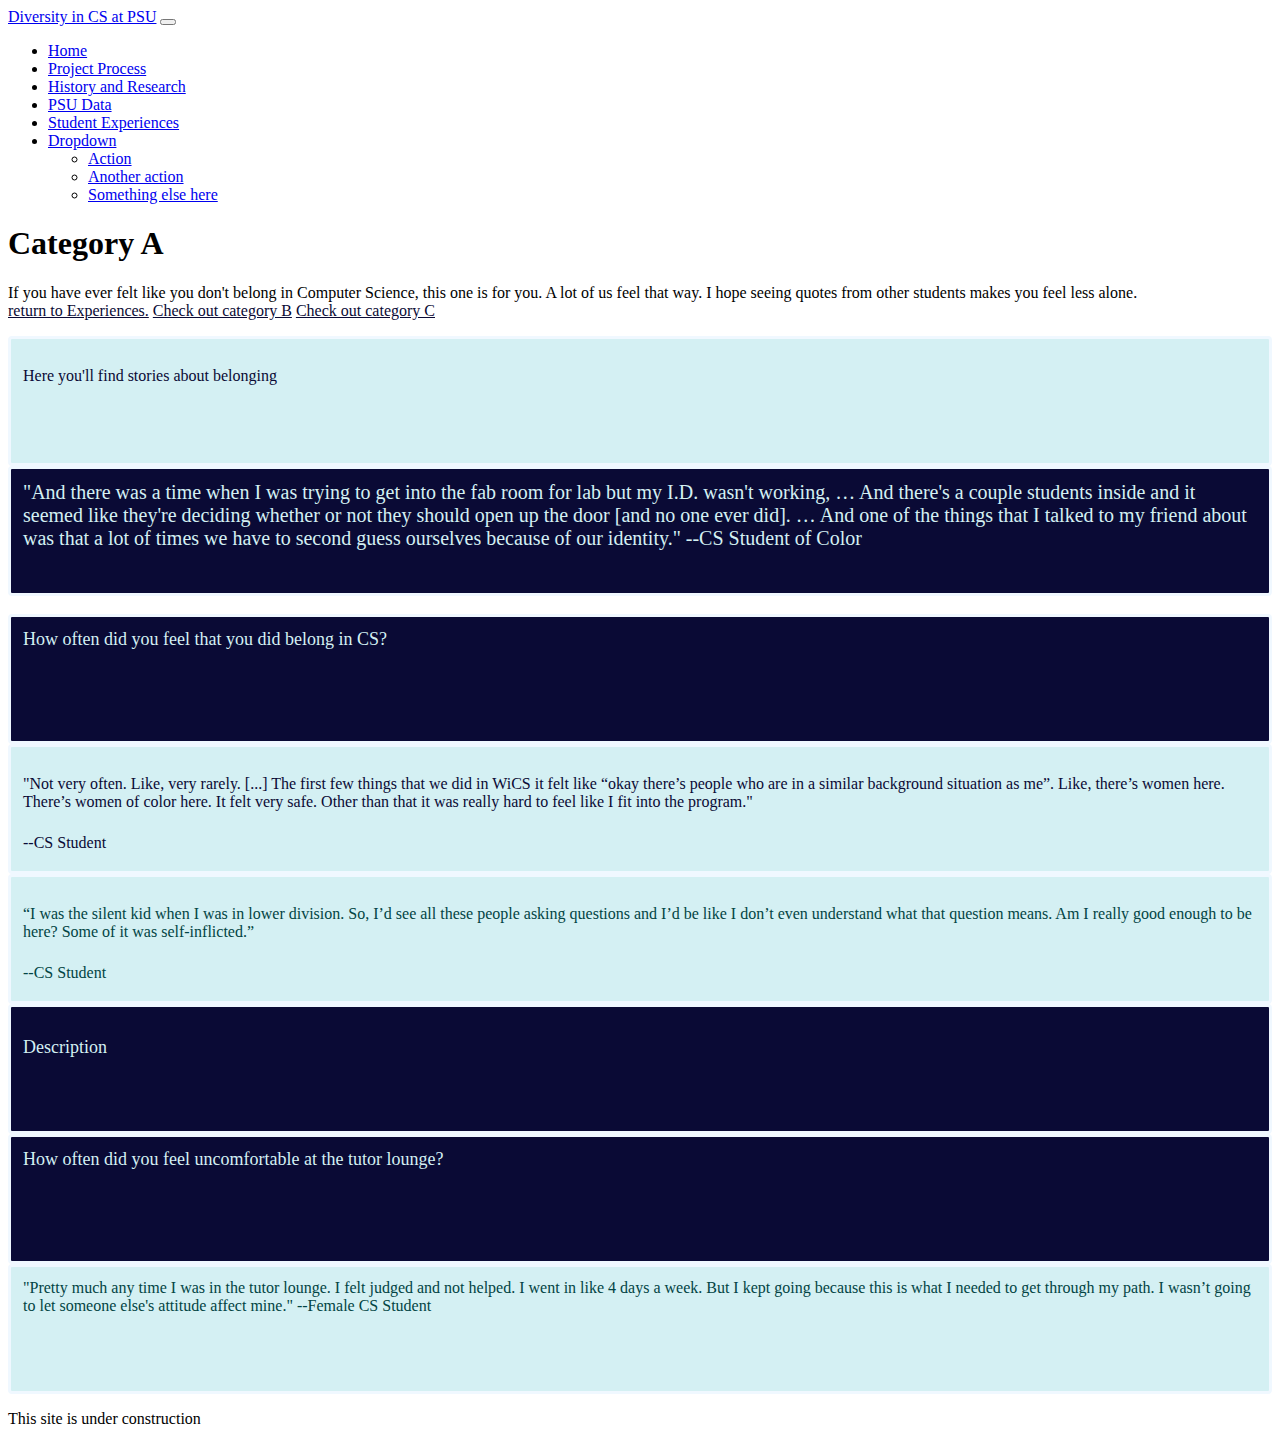
==== categorya.html @ de8aab0f "formatting" ====
<!DOCTYPE html>

<head>
  <!-- Required meta tags -->
  <meta charset="utf-8">
  <meta name="viewport" content="width=device-width, initial-scale=1">
  <link rel="stylesheet" href="resources/css/experience.css">
  <!-- Bootstrap CSS -->
  <link href="https://cdn.jsdelivr.net/npm/bootstrap@5.0.0-beta2/dist/css/bootstrap.min.css" rel="stylesheet"
    integrity="sha384-BmbxuPwQa2lc/FVzBcNJ7UAyJxM6wuqIj61tLrc4wSX0szH/Ev+nYRRuWlolflfl" crossorigin="anonymous">
  <title>Diversity in CS at PSU</title>
</head>

<body>
  <nav class="navbar navbar-expand-lg navbar-light bg-light">
    <div class="container-fluid">
      <a class="navbar-brand" href="index.html">Diversity in CS at PSU</a>
      <button class="navbar-toggler" type="button" data-bs-toggle="collapse" data-bs-target="#navbarNavDropdown"
        aria-controls="navbarNavDropdown" aria-expanded="false" aria-label="Toggle navigation">
        <span class="navbar-toggler-icon"></span>
      </button>
      <div class="collapse navbar-collapse" id="navbarNavDropdown">
        <ul class="navbar-nav">
          <li class="nav-item">
            <a class="nav-link active" aria-current="page" href="index.html">Home</a>
          </li>
          <li class="nav-item">
            <a class="nav-link" href="process.html">Project Process</a>
          </li>
          <li class="nav-item">
            <a class="nav-link" href="history.html">History and Research</a>
          </li>
          <li class="nav-item">
            <a class="nav-link" href="data.html">PSU Data</a>
          </li>
          <li class="nav-item">
            <a class="nav-link" href="experience.html">Student Experiences</a>
          </li>
          <li class="nav-item dropdown">
            <a class="nav-link dropdown-toggle" href="#" id="navbarDropdownMenuLink" role="button"
              data-bs-toggle="dropdown" aria-expanded="false">
              Dropdown
            </a>
            <ul class="dropdown-menu" aria-labelledby="navbarDropdownMenuLink">
              <li><a class="dropdown-item" href="#">Action</a></li>
              <li><a class="dropdown-item" href="#">Another action</a></li>
              <li><a class="dropdown-item" href="#">Something else here</a></li>
            </ul>
          </li>
        </ul>
      </div>
    </div>
  </nav>
  <div class="pricing-header px-3 py-3 pt-md-5 pb-md-4 mx-auto text-center">
    <h1 class="display-4">Category A</h1>
    <p class="lead px-5">If you have ever felt like you don't belong in Computer Science, this one is for you. A lot of
      us
      feel that way. I hope seeing quotes from other students makes you feel less alone.
      <br>
      <a href="experience.html" class="link-color"> return to Experiences.</a>
      <a class="link-color" href="categoryb.html">Check out category B</a>
      <a class="link-color" href="categoryc.html">Check out category C</a>
    </p>
  </div>
  <div class="container">
    <div class="row">
      <div class="col-md-6 quote categorya-quote">
        <p>Here you'll find stories about belonging</p>
      </div>
      <div class="col-6 top-quote categorya-description p-5">
        "And there was a time when I was trying to get into the fab room for lab but my I.D. wasn't working, … And
        there's a couple students inside and it seemed like they're deciding whether or not they should open up the door
        [and no one ever did].
        … And one of the things that I talked to my friend about was that a lot of times we have to second guess
        ourselves because of our identity."
        --CS Student of Color

      </div>
    </div>
    <br>
    <div class="row">
      <div class="col-md-4 categories categorya-description">How often did you feel that you did belong in CS?
      </div>
      <div class="col-md-8 quote categorya-quote">
        <p>
          "Not very often. Like, very rarely. [...]
          The first few things that we did in WiCS it felt like “okay there’s people who are in a similar background
          situation as me”. Like, there’s women here. There’s women of color here. It felt very safe. Other than that it
          was really hard to feel like I fit into the program."
        </p>
        --CS Student
      </div>
    </div>
    <div class="row">
      <div class="col-md-8 quote">

        <p>
          “I was the silent kid when I was in lower division. So, I’d see all these people asking questions and I’d be
          like I don’t even understand what that question means. Am I really good enough to be here? Some of it was
          self-inflicted.”
        </p>
        --CS Student

      </div>
      <div class="col-md-4 categories categorya-description">
        <p>
          Description
        </p>
      </div>
    </div>
    <div class="row">
      <div class="col-md-4 categories categorya-description">
        How often did you feel uncomfortable at the tutor lounge?
      </div>
      <div class="col-md-8 quote">
        "Pretty much any time I was in the tutor lounge. I felt judged and not helped. I went in like 4 days a week. But
        I kept going because this is what I needed to get through my path. I wasn’t going to let someone else's attitude
        affect mine."
        --Female CS Student
      </div>
    </div>
    <p class="lead">This site is under construction</p>
  </div>
  <!-- Bootstrap JS Dependencies -->
  <script src="https://cdn.jsdelivr.net/npm/bootstrap@5.0.0-beta2/dist/js/bootstrap.bundle.min.js"
    integrity="sha384-b5kHyXgcpbZJO/tY9Ul7kGkf1S0CWuKcCD38l8YkeH8z8QjE0GmW1gYU5S9FOnJ0"
    crossorigin="anonymous"></script>
</body>
---- resources/css/experience.css ----
.top-quote {
  font-size: 20px;
  font-weight: 300;
  background-color: #024444;
  color: #d4f0f3;
}

.categories {
  background-color: #024444;
  color: #d4f0f3;
  font-weight: 400;
  font-size: 18px;
}

.description {
  font-size: 18px;
}

.link-color {
  color: #0a0a35;
}
.quote {
  font-size: 16px;
  font-weight: 400;
  background-color: #d4f0f3;
  color: #024444;
}

.categorya-quote {
  color: #0a0a35;
}
.categorya-description {
  background-color: #0a0a35;
}

.categoryb-quote {
  color: midnightblue;
}
.categoryb-description {
  background-color: midnightblue;
  color: #d4f0f3;
}

.categoryc-quote {
  color: #3c264d;
}
.categoryc-description {
  background-color: #3c264d;
}

.emphasis {
  font-weight: 600;
  display: inline;
}

.container {
  font-size: 16px;
  display: grid;
}

.row > * {
  display: grid;
  min-height: 100px;
  border: 3px solid aliceblue;
  padding: 12px;
  border-radius: 4px;
}

.experience-link {
  color: #d4f0f3;
  font-size: 24px;
  align-items: center;
}

.page-content {
  background-color: aliceblue;
}

@media screen and (max-width: 770px) {
  .container {
    max-width: 100%;
  }
}
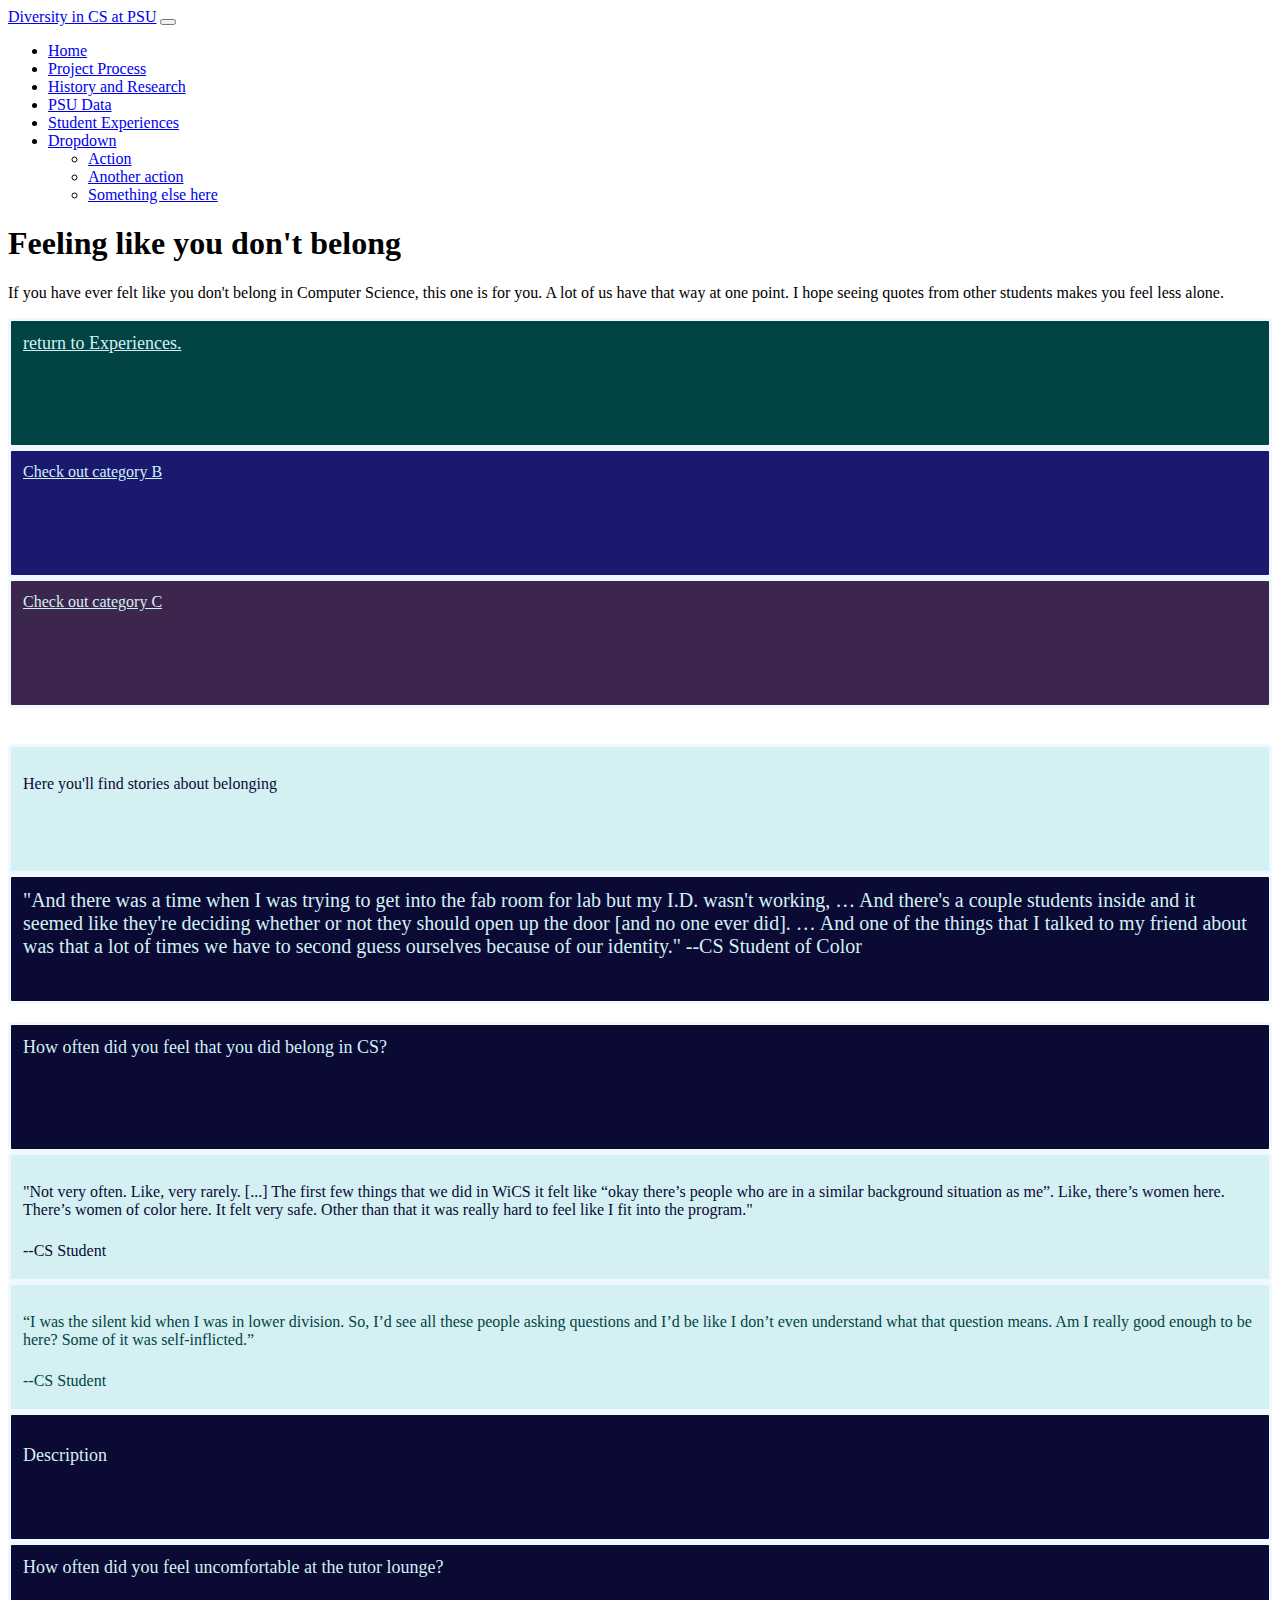
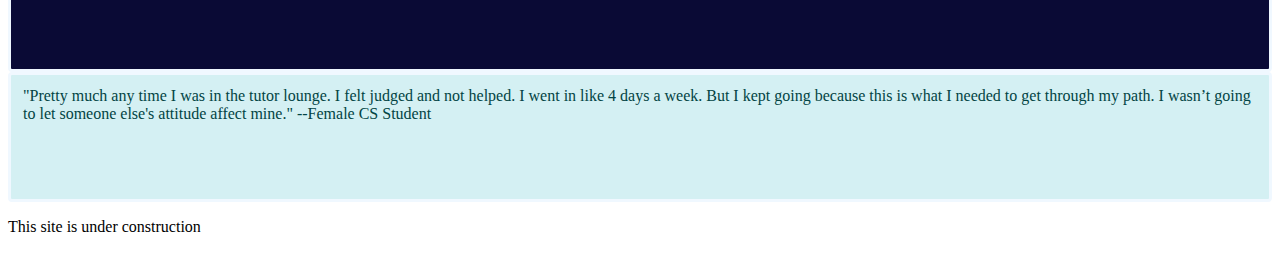
==== commit 84b43730: "some styling" ====
--- a/categorya.html
+++ b/categorya.html
@@ -52,17 +52,19 @@
     </div>
   </nav>
   <div class="pricing-header px-3 py-3 pt-md-5 pb-md-4 mx-auto text-center">
-    <h1 class="display-4">Category A</h1>
+    <h1 class="display-4">Feeling like you don't belong</h1>
     <p class="lead px-5">If you have ever felt like you don't belong in Computer Science, this one is for you. A lot of
-      us
-      feel that way. I hope seeing quotes from other students makes you feel less alone.
-      <br>
-      <a href="experience.html" class="link-color"> return to Experiences.</a>
-      <a class="link-color" href="categoryb.html">Check out category B</a>
-      <a class="link-color" href="categoryc.html">Check out category C</a>
+      us have that way at one point. I hope seeing quotes from other students makes you feel less alone.
     </p>
-  </div>
+  </div> 
+
   <div class="container">
+    <div class="row">
+      <a href="experience.html" class="col-md-4 link-color categories"> return to Experiences.</a>
+      <a class="col-md-4 link-color categoryb-description" href="categoryb.html">Check out category B</a>
+      <a class="col-md-4 link-color categoryc-description" href="categoryc.html">Check out category C</a>
+    </div>
+<br><br>
     <div class="row">
       <div class="col-md-6 quote categorya-quote">
         <p>Here you'll find stories about belonging</p>
--- a/resources/css/experience.css
+++ b/resources/css/experience.css
@@ -18,7 +18,7 @@
 }
 
 .link-color {
-  color: #0a0a35;
+  color: #d4f0f3;
 }
 .quote {
   font-size: 16px;
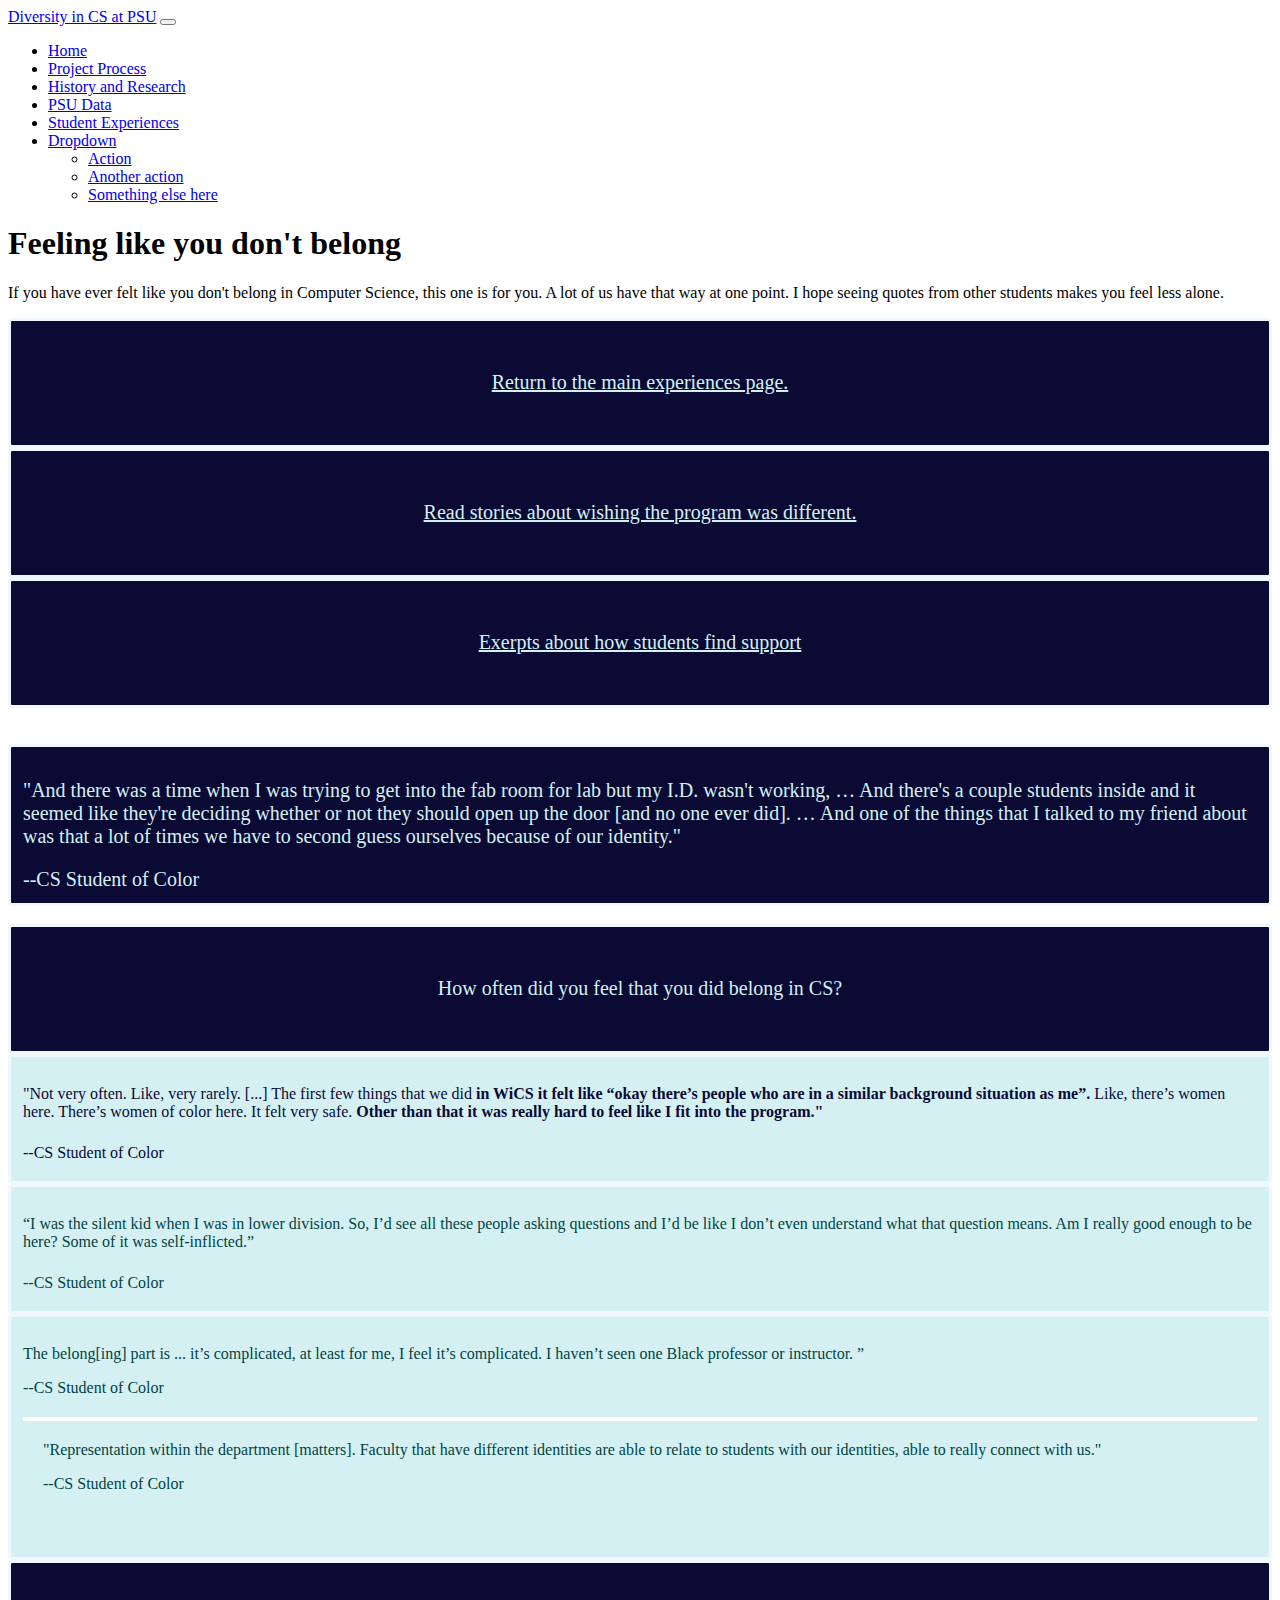
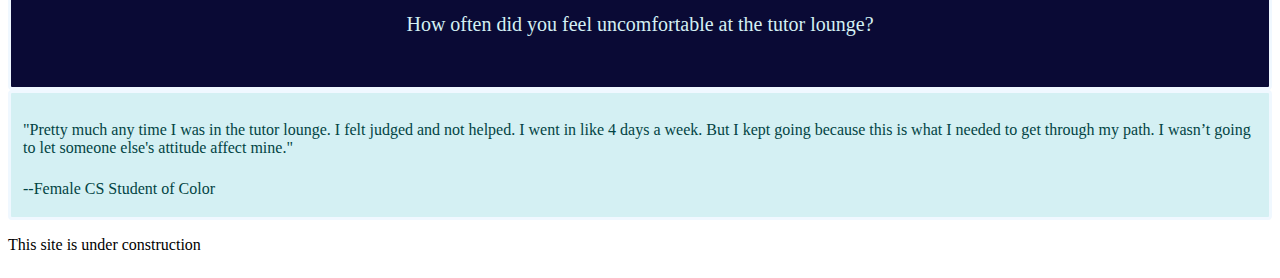
==== commit 8833a6df: "preliminary category pages finished" ====
--- a/categorya.html
+++ b/categorya.html
@@ -56,69 +56,90 @@
     <p class="lead px-5">If you have ever felt like you don't belong in Computer Science, this one is for you. A lot of
       us have that way at one point. I hope seeing quotes from other students makes you feel less alone.
     </p>
-  </div> 
+  </div>
 
   <div class="container">
     <div class="row">
-      <a href="experience.html" class="col-md-4 link-color categories"> return to Experiences.</a>
-      <a class="col-md-4 link-color categoryb-description" href="categoryb.html">Check out category B</a>
-      <a class="col-md-4 link-color categoryc-description" href="categoryc.html">Check out category C</a>
+      <a class="col-md-4 description categorya-description" href="experience.html"> Return to the main experiences
+        page.</a>
+      <a class="col-md-4 description categorya-description" href="categoryb.html">Read stories about wishing the program
+        was different.</a>
+      <a class="col-md-4 description categorya-description" href="categoryc.html">Exerpts about how students find
+        support</a>
     </div>
-<br><br>
+    <br><br>
     <div class="row">
-      <div class="col-md-6 quote categorya-quote">
-        <p>Here you'll find stories about belonging</p>
-      </div>
-      <div class="col-6 top-quote categorya-description p-5">
-        "And there was a time when I was trying to get into the fab room for lab but my I.D. wasn't working, … And
-        there's a couple students inside and it seemed like they're deciding whether or not they should open up the door
-        [and no one ever did].
-        … And one of the things that I talked to my friend about was that a lot of times we have to second guess
-        ourselves because of our identity."
+
+      <div class="col-12 top-quote categorya-description p-5">
+        <p>
+          "And there was a time when I was trying to get into the fab room for lab but my I.D. wasn't working, … And
+          there's a couple students inside and it seemed like they're deciding whether or not they should open up the
+          door
+          [and no one ever did].
+          … And one of the things that I talked to my friend about was that a lot of times we have to second guess
+          ourselves because of our identity."
+        </p>
+
         --CS Student of Color
 
       </div>
     </div>
     <br>
     <div class="row">
-      <div class="col-md-4 categories categorya-description">How often did you feel that you did belong in CS?
+      <div class="col-md-4 description categorya-description">How often did you feel that you did belong in CS?
       </div>
       <div class="col-md-8 quote categorya-quote">
         <p>
           "Not very often. Like, very rarely. [...]
-          The first few things that we did in WiCS it felt like “okay there’s people who are in a similar background
-          situation as me”. Like, there’s women here. There’s women of color here. It felt very safe. Other than that it
-          was really hard to feel like I fit into the program."
+          The first few things that we did <strong>in WiCS it felt like “okay there’s people who are in a similar
+            background
+            situation as me”.</strong> Like, there’s women here. There’s women of color here. It felt very safe.
+          <strong>Other than that it
+            was really hard to feel like I fit into the program."</strong>
         </p>
-        --CS Student
+        --CS Student of Color
       </div>
     </div>
     <div class="row">
-      <div class="col-md-8 quote">
+      <div class="col-6 quote">
 
         <p>
           “I was the silent kid when I was in lower division. So, I’d see all these people asking questions and I’d be
           like I don’t even understand what that question means. Am I really good enough to be here? Some of it was
           self-inflicted.”
         </p>
-        --CS Student
+        --CS Student of Color
 
       </div>
-      <div class="col-md-4 categories categorya-description">
+      <div class="col-6 quote">
+        <span style="padding-bottom: 20px;">
         <p>
-          Description
+          The belong[ing] part is ... it’s complicated, at least for me, I feel it’s complicated. I haven’t seen one
+          Black professor or instructor. ”
         </p>
+        --CS Student of Color
+      </span>
+        <span class="mini-block">
+          "Representation within the department [matters]. Faculty that have different identities are able to relate to students
+          with our identities, able to really connect with us."
+        </p>
+        --CS Student of Color</span>
+        <p>
       </div>
     </div>
     <div class="row">
-      <div class="col-md-4 categories categorya-description">
+      <div class="col-md-4 description categorya-description">
         How often did you feel uncomfortable at the tutor lounge?
       </div>
       <div class="col-md-8 quote">
-        "Pretty much any time I was in the tutor lounge. I felt judged and not helped. I went in like 4 days a week. But
-        I kept going because this is what I needed to get through my path. I wasn’t going to let someone else's attitude
-        affect mine."
-        --Female CS Student
+        <p>
+          "Pretty much any time I was in the tutor lounge. I felt judged and not helped. I went in like 4 days a week.
+          But
+          I kept going because this is what I needed to get through my path. I wasn’t going to let someone else's
+          attitude
+          affect mine."
+        </p>
+        --Female CS Student of Color
       </div>
     </div>
     <p class="lead">This site is under construction</p>
--- a/resources/css/experience.css
+++ b/resources/css/experience.css
@@ -6,20 +6,23 @@
   color: #d4f0f3;
 }
 
-.categories {
-  background-color: #024444;
+.description {
   color: #d4f0f3;
-  font-weight: 400;
-  font-size: 18px;
-}
-
-.description {
-  font-size: 18px;
+  font-size: 20px;
+  align-content: center;
+  justify-content: center;
 }
 
 .link-color {
   color: #d4f0f3;
 }
+
+.mini-block {
+  border-top: solid 4px white; 
+  padding: 20px;
+
+}
+
 .quote {
   font-size: 16px;
   font-weight: 400;
@@ -39,7 +42,6 @@
 }
 .categoryb-description {
   background-color: midnightblue;
-  color: #d4f0f3;
 }
 
 .categoryc-quote {
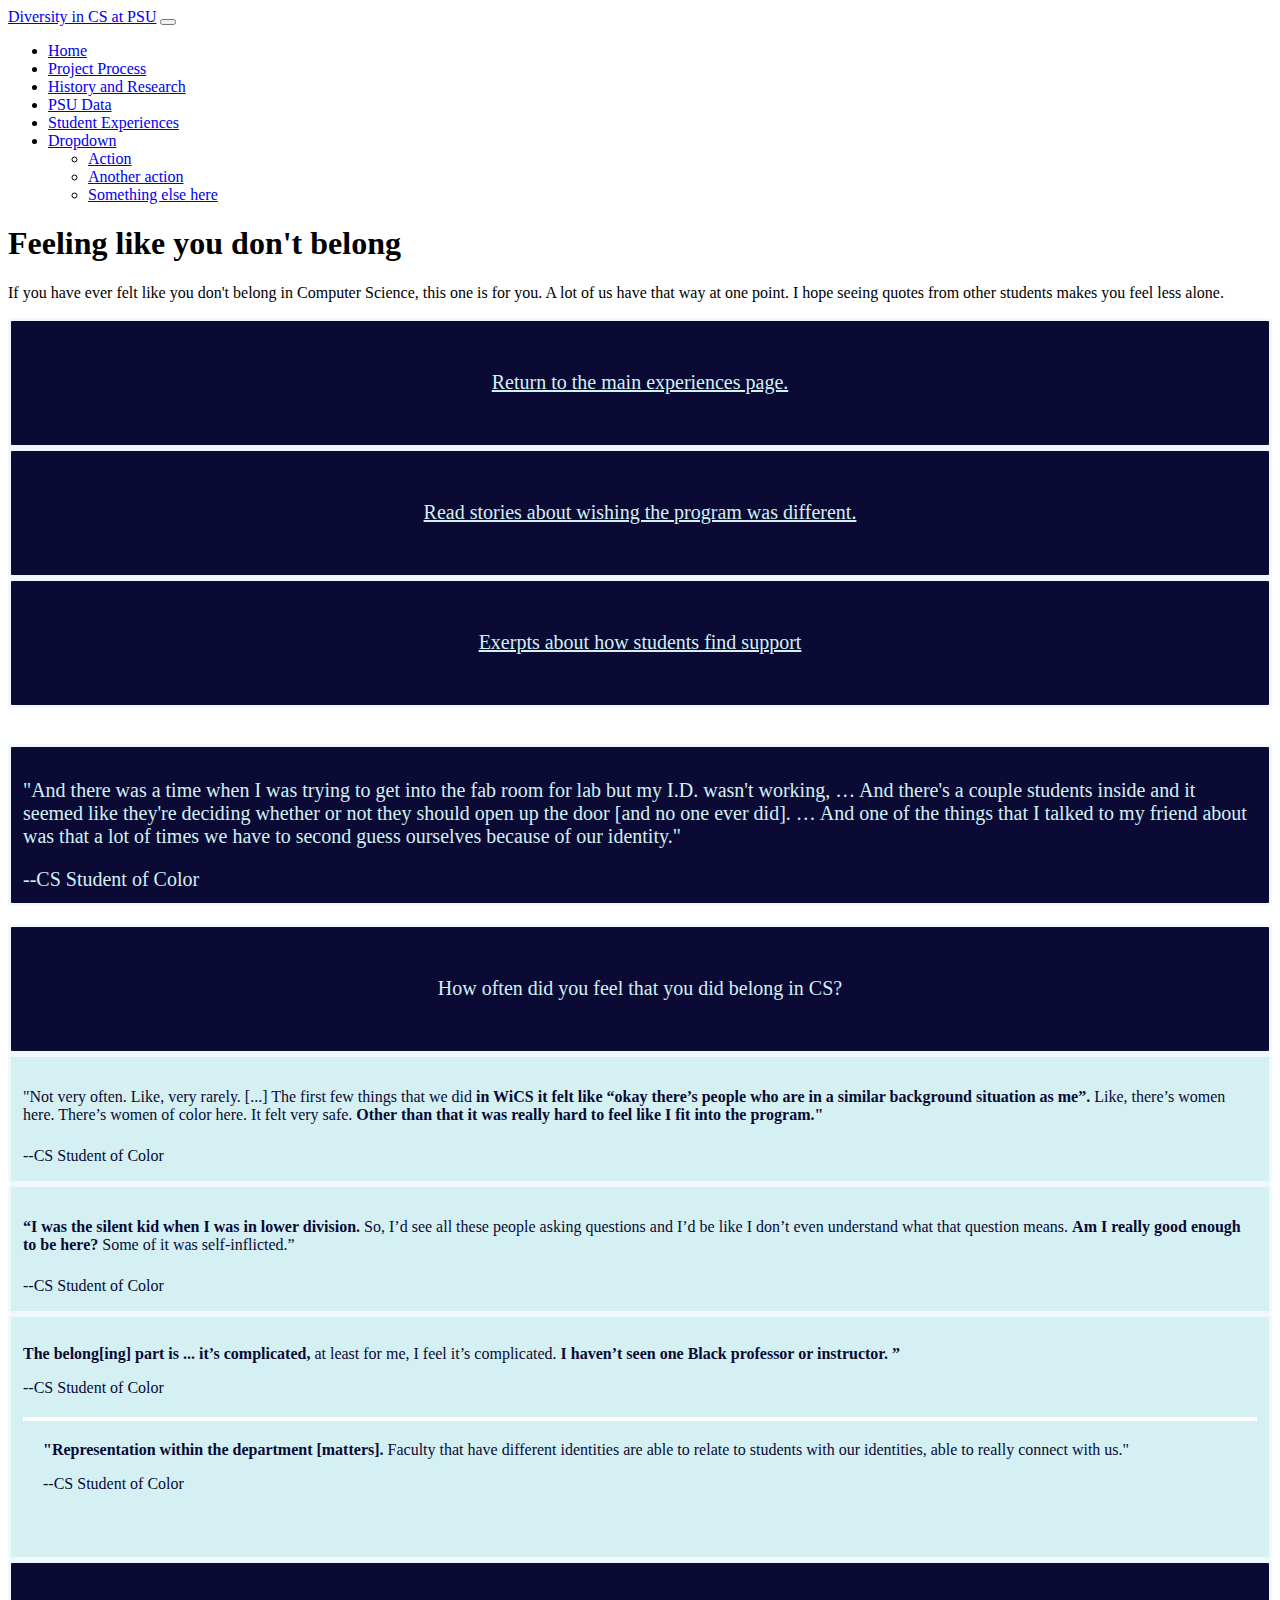
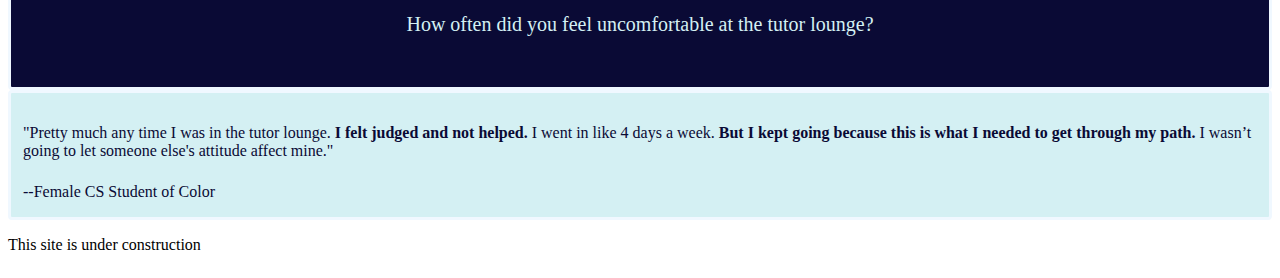
==== commit 5a11a66f: "fixed font color consistency" ====
--- a/categorya.html
+++ b/categorya.html
@@ -101,29 +101,32 @@
       </div>
     </div>
     <div class="row">
-      <div class="col-6 quote">
-
+      <div class="col-6 quote categorya-quote">
         <p>
-          “I was the silent kid when I was in lower division. So, I’d see all these people asking questions and I’d be
-          like I don’t even understand what that question means. Am I really good enough to be here? Some of it was
+          <strong>“I was the silent kid when I was in lower division.</strong> So, I’d see all these people asking
+          questions and I’d be
+          like I don’t even understand what that question means. <strong>Am I really good enough to be here?
+          </strong>Some of it was
           self-inflicted.”
         </p>
         --CS Student of Color
 
       </div>
-      <div class="col-6 quote">
+      <div class="col-6 categorya-quote quote">
         <span style="padding-bottom: 20px;">
-        <p>
-          The belong[ing] part is ... it’s complicated, at least for me, I feel it’s complicated. I haven’t seen one
-          Black professor or instructor. ”
-        </p>
-        --CS Student of Color
-      </span>
-        <span class="mini-block">
-          "Representation within the department [matters]. Faculty that have different identities are able to relate to students
+          <p>
+            <strong>The belong[ing] part is ... it’s complicated,</strong> at least for me, I feel it’s complicated.
+            <strong>I haven’t seen one
+              Black professor or instructor. ”</strong>
+          </p>
+          --CS Student of Color
+        </span>
+        <span class="mini-block categorya-quote">
+          <strong>"Representation within the department [matters]. </strong>Faculty that have different identities are
+          able to relate to students
           with our identities, able to really connect with us."
-        </p>
-        --CS Student of Color</span>
+          </p>
+          --CS Student of Color</span>
         <p>
       </div>
     </div>
@@ -131,13 +134,12 @@
       <div class="col-md-4 description categorya-description">
         How often did you feel uncomfortable at the tutor lounge?
       </div>
-      <div class="col-md-8 quote">
+      <div class="col-md-8 categorya-quote quote">
         <p>
-          "Pretty much any time I was in the tutor lounge. I felt judged and not helped. I went in like 4 days a week.
-          But
-          I kept going because this is what I needed to get through my path. I wasn’t going to let someone else's
-          attitude
-          affect mine."
+          "Pretty much any time I was in the tutor lounge. <strong>I felt judged and not helped.</strong> I went in like
+          4 days a week.
+          <strong>But I kept going because this is what I needed to get through my path.</strong> I wasn’t going to let someone else's
+            attitude affect mine."
         </p>
         --Female CS Student of Color
       </div>
--- a/resources/css/experience.css
+++ b/resources/css/experience.css
@@ -23,11 +23,20 @@
 
 }
 
+.top-description {
+  font-size: 18px;
+  font-weight: 400;
+  background-color: #d4f0f3;
+  color: #024444;
+  align-items: center;
+}
+
 .quote {
   font-size: 16px;
   font-weight: 400;
   background-color: #d4f0f3;
   color: #024444;
+  align-items: center;
 }
 
 .categorya-quote {
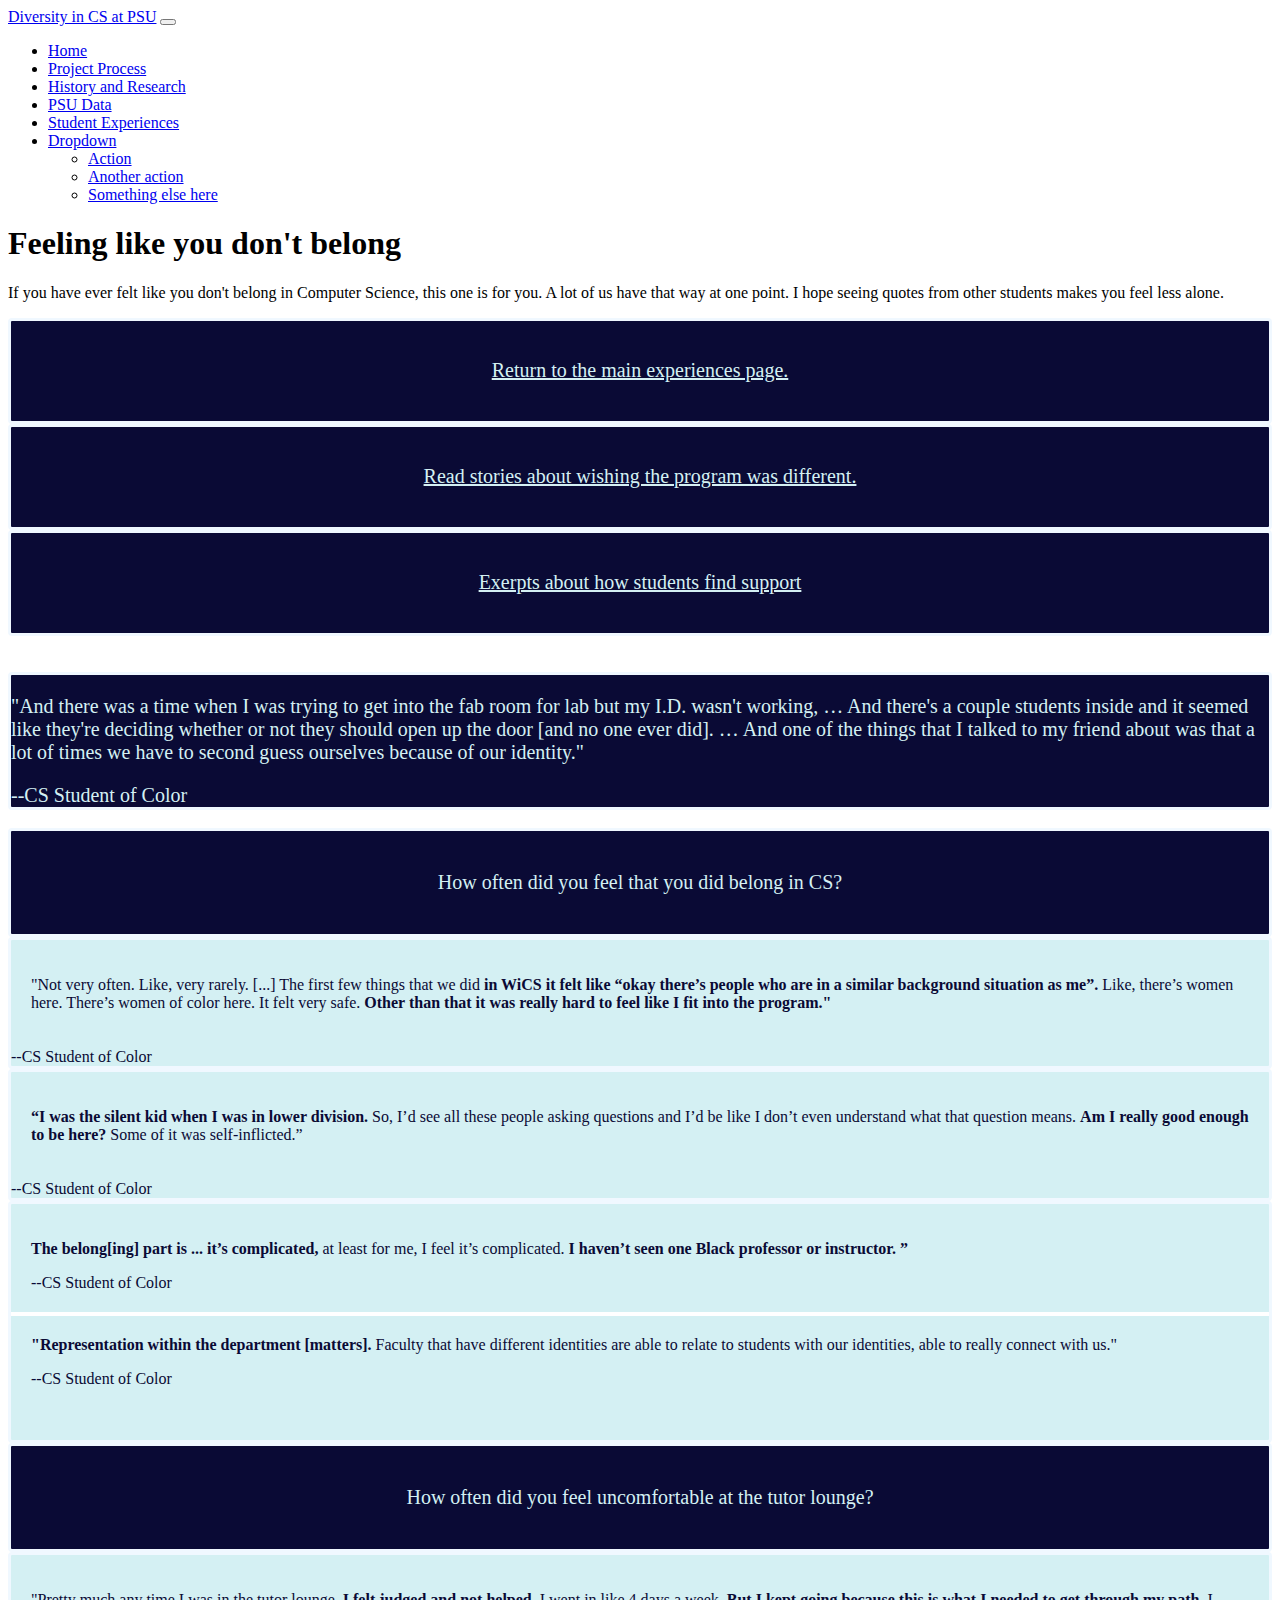
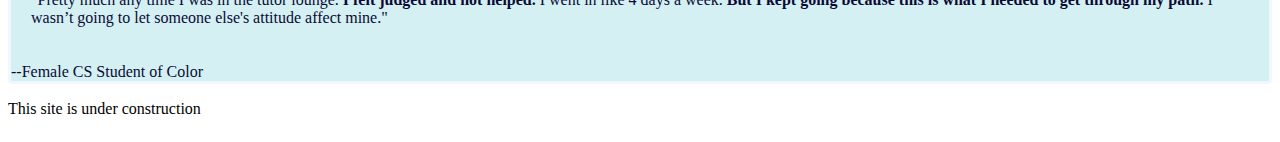
==== commit 691c095d: "fixed padding consistency" ====
--- a/categorya.html
+++ b/categorya.html
@@ -86,10 +86,12 @@
     </div>
     <br>
     <div class="row">
-      <div class="col-md-4 description categorya-description">How often did you feel that you did belong in CS?
+      <div class="col-md-4 description categorya-description">
+        <p class="mini-block">How often did you feel that you did belong in CS?
+        </p>
       </div>
       <div class="col-md-8 quote categorya-quote">
-        <p>
+        <p class="mini-block">
           "Not very often. Like, very rarely. [...]
           The first few things that we did <strong>in WiCS it felt like “okay there’s people who are in a similar
             background
@@ -102,7 +104,7 @@
     </div>
     <div class="row">
       <div class="col-6 quote categorya-quote">
-        <p>
+        <p class="mini-block">
           <strong>“I was the silent kid when I was in lower division.</strong> So, I’d see all these people asking
           questions and I’d be
           like I don’t even understand what that question means. <strong>Am I really good enough to be here?
@@ -113,7 +115,7 @@
 
       </div>
       <div class="col-6 categorya-quote quote">
-        <span style="padding-bottom: 20px;">
+        <span class="mini-block">
           <p>
             <strong>The belong[ing] part is ... it’s complicated,</strong> at least for me, I feel it’s complicated.
             <strong>I haven’t seen one
@@ -121,7 +123,7 @@
           </p>
           --CS Student of Color
         </span>
-        <span class="mini-block categorya-quote">
+        <span class="mini-block categorya-quote" style="  border-top: solid 4px white;">
           <strong>"Representation within the department [matters]. </strong>Faculty that have different identities are
           able to relate to students
           with our identities, able to really connect with us."
@@ -132,14 +134,17 @@
     </div>
     <div class="row">
       <div class="col-md-4 description categorya-description">
-        How often did you feel uncomfortable at the tutor lounge?
+        <p class=" mini-block">
+          How often did you feel uncomfortable at the tutor lounge?
+        </p>
       </div>
       <div class="col-md-8 categorya-quote quote">
-        <p>
+        <p class=" mini-block">
           "Pretty much any time I was in the tutor lounge. <strong>I felt judged and not helped.</strong> I went in like
           4 days a week.
-          <strong>But I kept going because this is what I needed to get through my path.</strong> I wasn’t going to let someone else's
-            attitude affect mine."
+          <strong>But I kept going because this is what I needed to get through my path.</strong> I wasn’t going to let
+          someone else's
+          attitude affect mine."
         </p>
         --Female CS Student of Color
       </div>
--- a/resources/css/experience.css
+++ b/resources/css/experience.css
@@ -18,9 +18,7 @@
 }
 
 .mini-block {
-  border-top: solid 4px white; 
-  padding: 20px;
-
+  padding: 20px !important;
 }
 
 .top-description {
@@ -42,6 +40,7 @@
 .categorya-quote {
   color: #0a0a35;
 }
+
 .categorya-description {
   background-color: #0a0a35;
 }
@@ -74,7 +73,7 @@
   display: grid;
   min-height: 100px;
   border: 3px solid aliceblue;
-  padding: 12px;
+  padding: 0 !important;
   border-radius: 4px;
 }
 
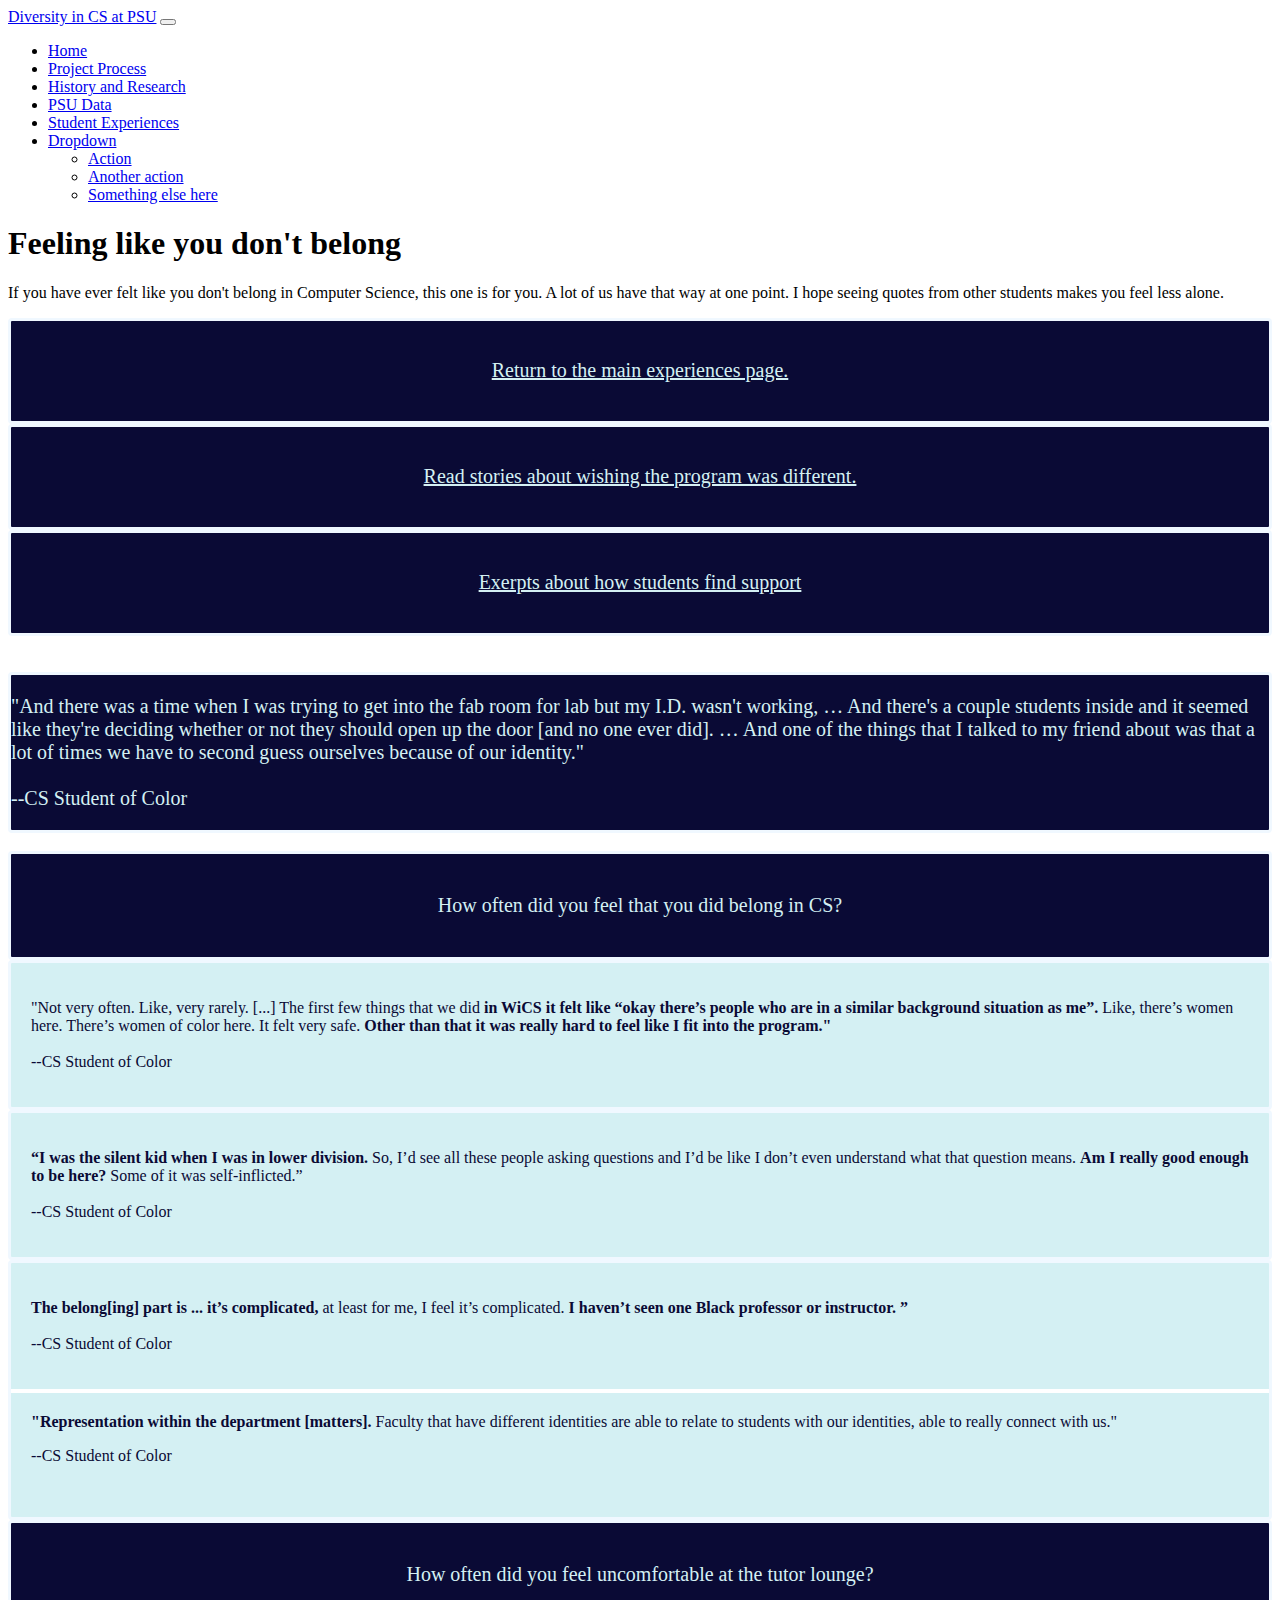
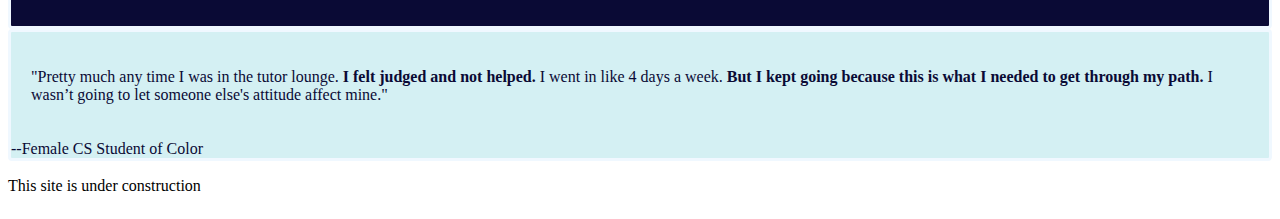
==== commit bea49a29: "fixed padding consistency and formatted w prettier" ====
--- a/categorya.html
+++ b/categorya.html
@@ -60,12 +60,21 @@
 
   <div class="container">
     <div class="row">
-      <a class="col-md-4 description categorya-description" href="experience.html"> Return to the main experiences
-        page.</a>
-      <a class="col-md-4 description categorya-description" href="categoryb.html">Read stories about wishing the program
-        was different.</a>
-      <a class="col-md-4 description categorya-description" href="categoryc.html">Exerpts about how students find
-        support</a>
+      <a class="col-md-4 description categorya-description" href="experience.html">
+        <span class="mini-block">
+          Return to the main experiences page.
+        </span>
+      </a>
+      <a class="col-md-4 description categorya-description" href="categoryb.html">
+        <span class="mini-block">
+          Read stories about wishing the program was different.
+        </span>
+      </a>
+      <a class="col-md-4 description categorya-description" href="categoryc.html">
+        <span class="mini-block">
+          Exerpts about how students find support
+        </span>
+      </a>
     </div>
     <br><br>
     <div class="row">
@@ -78,9 +87,8 @@
           [and no one ever did].
           … And one of the things that I talked to my friend about was that a lot of times we have to second guess
           ourselves because of our identity."
+          <br><br>--CS Student of Color
         </p>
-
-        --CS Student of Color
 
       </div>
     </div>
@@ -98,8 +106,9 @@
             situation as me”.</strong> Like, there’s women here. There’s women of color here. It felt very safe.
           <strong>Other than that it
             was really hard to feel like I fit into the program."</strong>
+          <br><br>--CS Student of Color
         </p>
-        --CS Student of Color
+
       </div>
     </div>
     <div class="row">
@@ -110,8 +119,8 @@
           like I don’t even understand what that question means. <strong>Am I really good enough to be here?
           </strong>Some of it was
           self-inflicted.”
+          <br><br>--CS Student of Color
         </p>
-        --CS Student of Color
 
       </div>
       <div class="col-6 categorya-quote quote">
@@ -120,8 +129,9 @@
             <strong>The belong[ing] part is ... it’s complicated,</strong> at least for me, I feel it’s complicated.
             <strong>I haven’t seen one
               Black professor or instructor. ”</strong>
+            <br><br>--CS Student of Color
           </p>
-          --CS Student of Color
+
         </span>
         <span class="mini-block categorya-quote" style="  border-top: solid 4px white;">
           <strong>"Representation within the department [matters]. </strong>Faculty that have different identities are
--- a/resources/css/experience.css
+++ b/resources/css/experience.css
@@ -1,4 +1,3 @@
-
 .top-quote {
   font-size: 20px;
   font-weight: 300;
@@ -89,6 +88,18 @@
 
 @media screen and (max-width: 770px) {
   .container {
-    max-width: 100%;
+    max-width: 95%;
+  }
+
+  .col-5 {
+    width: 100% !important;
+  }
+
+  .col-6 {
+    width: 100% !important;
+  }
+
+  .col-7 {
+    width: 100% !important;
   }
 }
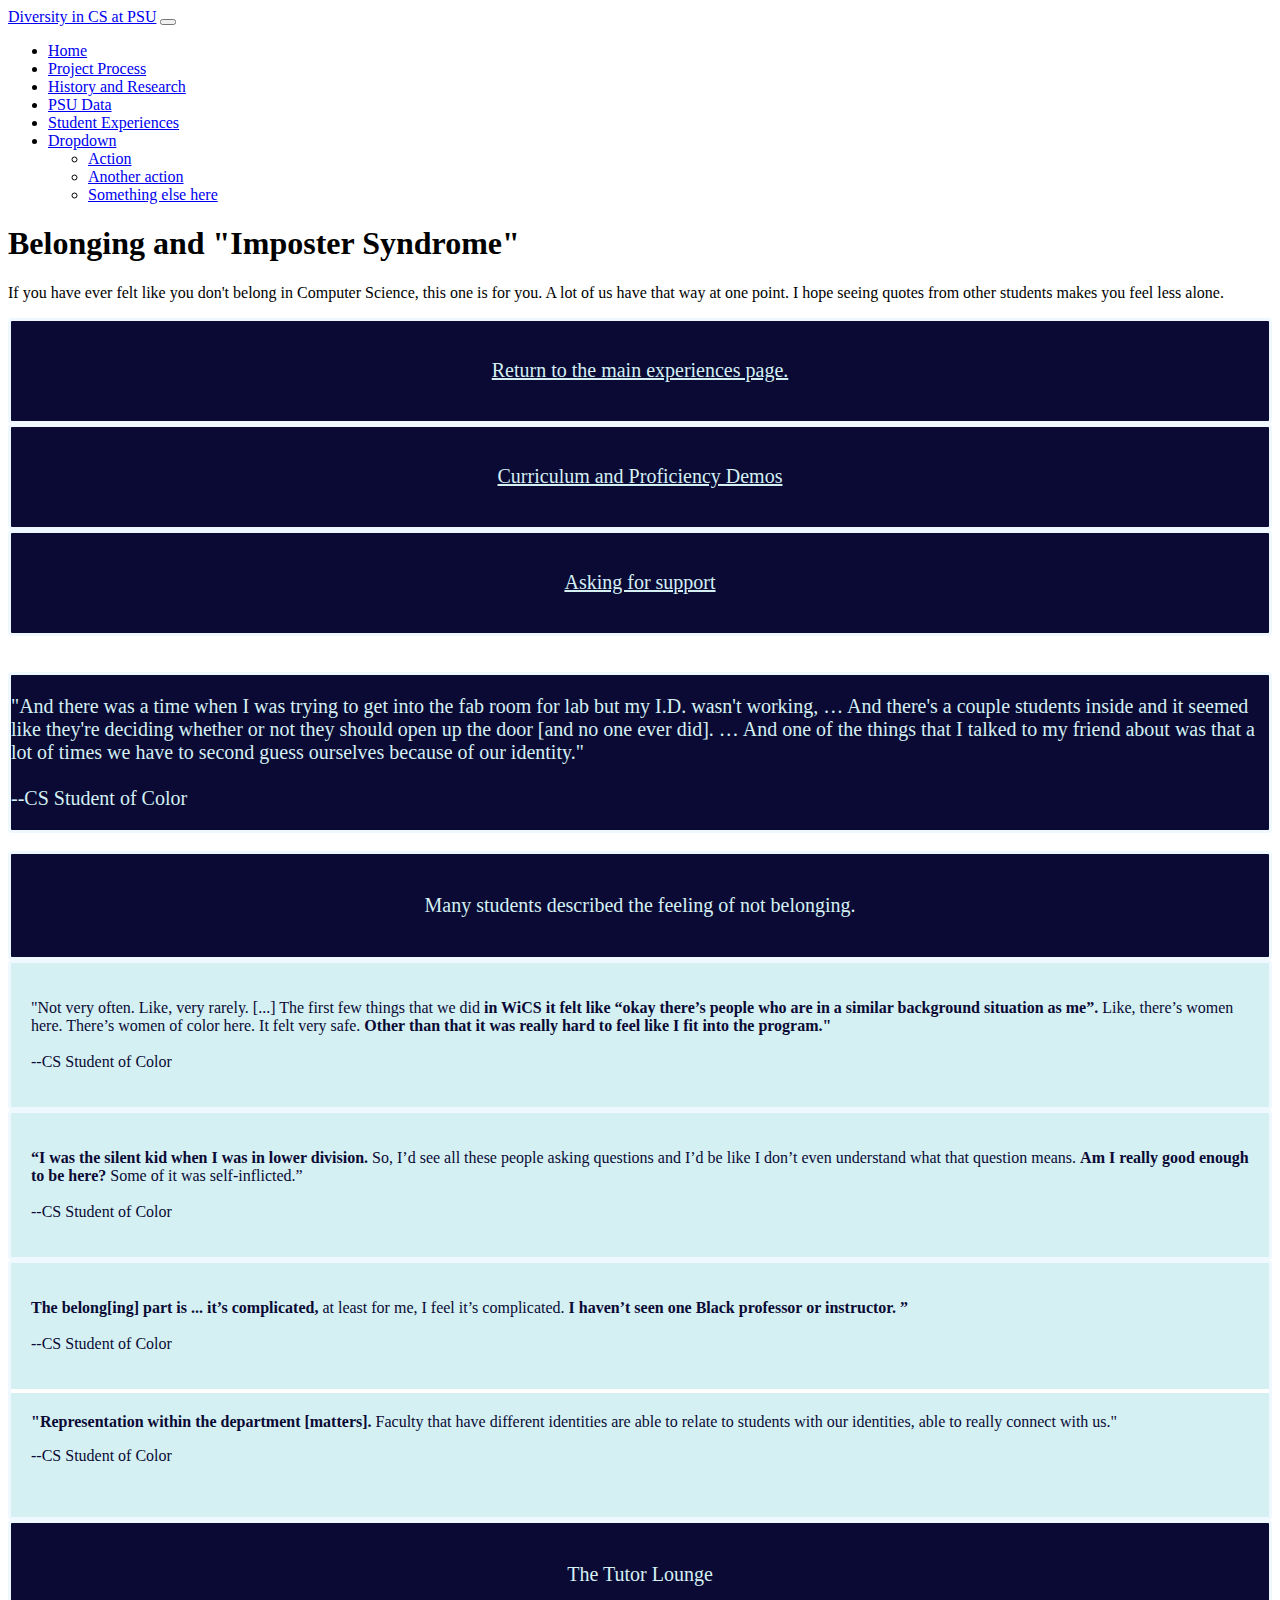
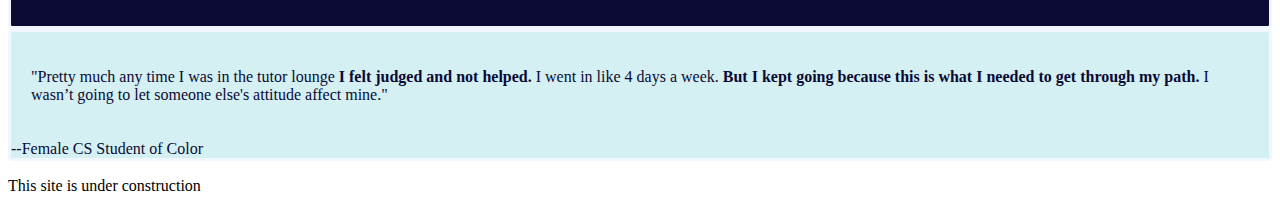
==== commit 089b3d2c: "small changes for readability" ====
--- a/categorya.html
+++ b/categorya.html
@@ -52,7 +52,7 @@
     </div>
   </nav>
   <div class="pricing-header px-3 py-3 pt-md-5 pb-md-4 mx-auto text-center">
-    <h1 class="display-4">Feeling like you don't belong</h1>
+    <h1 class="display-4">Belonging and "Imposter Syndrome"</h1>
     <p class="lead px-5">If you have ever felt like you don't belong in Computer Science, this one is for you. A lot of
       us have that way at one point. I hope seeing quotes from other students makes you feel less alone.
     </p>
@@ -67,12 +67,12 @@
       </a>
       <a class="col-md-4 description categorya-description" href="categoryb.html">
         <span class="mini-block">
-          Read stories about wishing the program was different.
+          Curriculum and Proficiency Demos
         </span>
       </a>
       <a class="col-md-4 description categorya-description" href="categoryc.html">
         <span class="mini-block">
-          Exerpts about how students find support
+          Asking for support
         </span>
       </a>
     </div>
@@ -95,7 +95,7 @@
     <br>
     <div class="row">
       <div class="col-md-4 description categorya-description">
-        <p class="mini-block">How often did you feel that you did belong in CS?
+        <p class="mini-block">Many students described the feeling of not belonging.
         </p>
       </div>
       <div class="col-md-8 quote categorya-quote">
@@ -145,12 +145,12 @@
     <div class="row">
       <div class="col-md-4 description categorya-description">
         <p class=" mini-block">
-          How often did you feel uncomfortable at the tutor lounge?
+          The Tutor Lounge
         </p>
       </div>
       <div class="col-md-8 categorya-quote quote">
         <p class=" mini-block">
-          "Pretty much any time I was in the tutor lounge. <strong>I felt judged and not helped.</strong> I went in like
+          "Pretty much any time I was in the tutor lounge <strong>I felt judged and not helped.</strong> I went in like
           4 days a week.
           <strong>But I kept going because this is what I needed to get through my path.</strong> I wasn’t going to let
           someone else's
